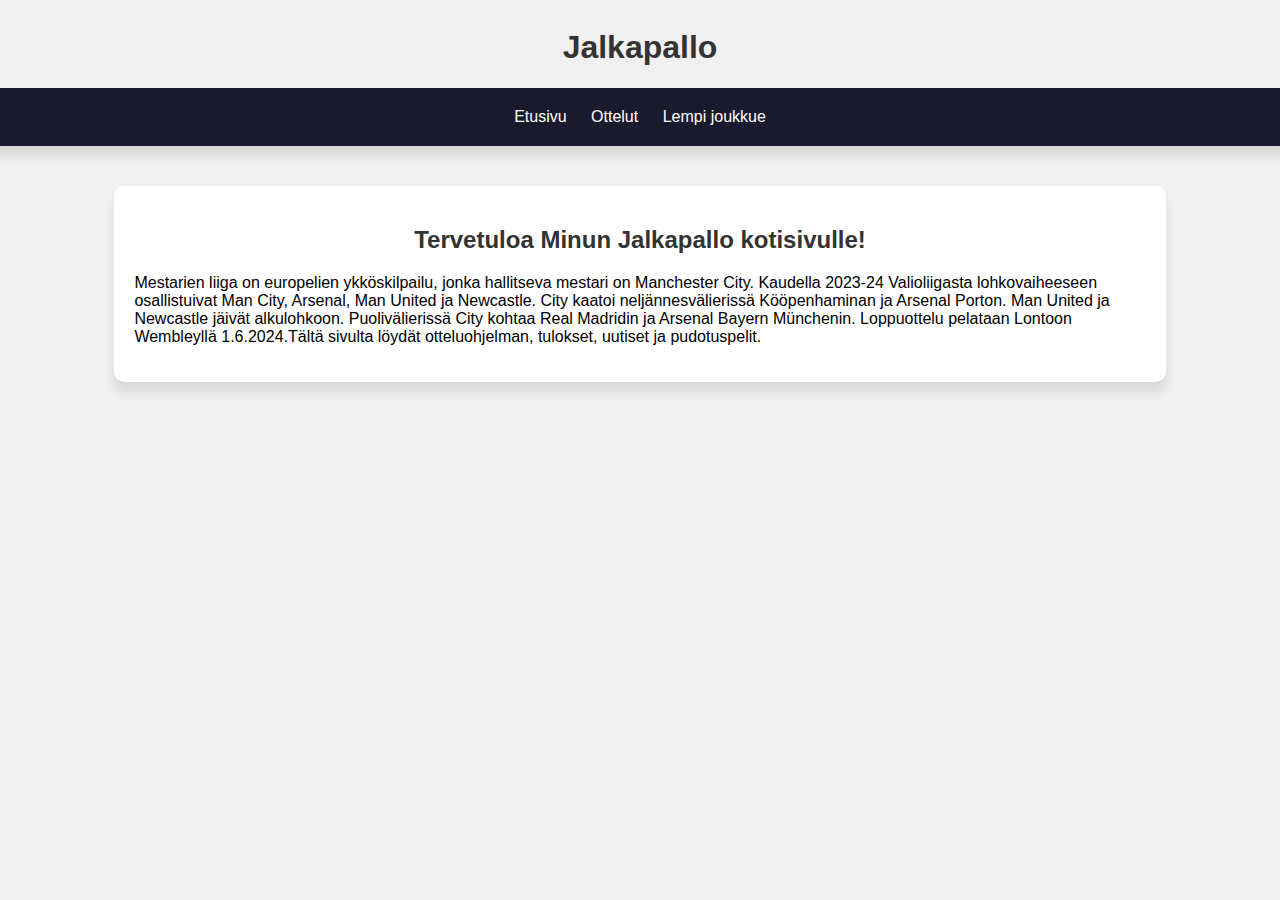
==== index.html @ 1351a6d5 "Add files via upload" ====
<!DOCTYPE html>
<html lang="en">
<head>
    <meta charset="UTF-8">
    <meta name="viewport" content="width=device-width, initial-scale=1.0">
    <link rel="stylesheet" href="styles.css">
    <title>Jalkapallo</title>
</head>
<body>
    
</body>
</html> <html></html>
<html lang="fi">
<head>
    <meta charset="UTF-8">
    <title>Football</title>
    <style>
        body {
            font-family: Arial, sans-serif;
            background-color: #f0f0f0;
            display: flex;
            flex-direction: column;
            align-items: center;
        }

        h1, h2 {
            color: #333;
            text-align: center;
        }

        .nav-main {
            background-color: #1a1a2e;
            color: #e94560;
            padding: 20px;
            text-align: center;
            width: 100%;
            box-shadow: 0px 10px 10px rgba(0,0,0,0.1);
            margin-bottom: 20px;
        }

        .nav-main a {
            margin: 0 10px;
            text-decoration: none;
            color: white;
        }

        .nav-main a:hover {
            color: #0f3460;
        }

        .content {
            margin: 20px;
            width: 80%;
            background-color: white;
            padding: 20px;
            border-radius: 10px;
            box-shadow: 0px 10px 10px rgba(0,0,0,0.1);
        }
        </style>
</head>
<body>
    <h1>Jalkapallo</h1>
    <nav class="nav-main">
        <a href="index.html">Etusivu</a>
        <a href="second.html">Ottelut</a>
        <a href="third.html">Lempi joukkue</a>
        
    </nav>
    <div class="content">
        <h2>Tervetuloa Minun Jalkapallo kotisivulle!</h2>
        <p>Mestarien liiga on europelien ykköskilpailu, jonka hallitseva mestari on Manchester City. Kaudella 2023-24 Valioliigasta lohkovaiheeseen osallistuivat Man City, Arsenal, Man United ja Newcastle. City kaatoi neljännesvälierissä Kööpenhaminan ja Arsenal Porton. Man United ja Newcastle jäivät alkulohkoon. Puolivälierissä City kohtaa Real Madridin ja Arsenal Bayern Münchenin.
         Loppuottelu pelataan Lontoon Wembleyllä 1.6.2024.Tältä sivulta löydät otteluohjelman, tulokset, uutiset ja pudotuspelit.
        </p>
    </div>
</body>
</html>
---- styles.css ----
body {
            font-family: Arial, sans-serif;
            background-color: #f0f0f0;
            display: flex;
            flex-direction: column;
            align-items: center;
        }

        h1, h2 {
            color: #333;
            text-align: center;
        }

        .nav-main {
            background-color: #1a1a2e;
            color: #e94560;
            padding: 20px;
            text-align: center;
            width: 100%;
            box-shadow: 0px 10px 10px rgba(0,0,0,0.1);
            margin-bottom: 20px;
        }

        .nav-main a {
            margin: 0 10px;
            text-decoration: none;
            color: white;
        }

        .nav-main a:hover {
            color: #0f3460;
        }

        .content {
            margin: 20px;
            width: 80%;
            background-color: white;
            padding: 20px;
            border-radius: 10px;
            box-shadow: 0px 10px 10px rgba(0,0,0,0.1);
        }
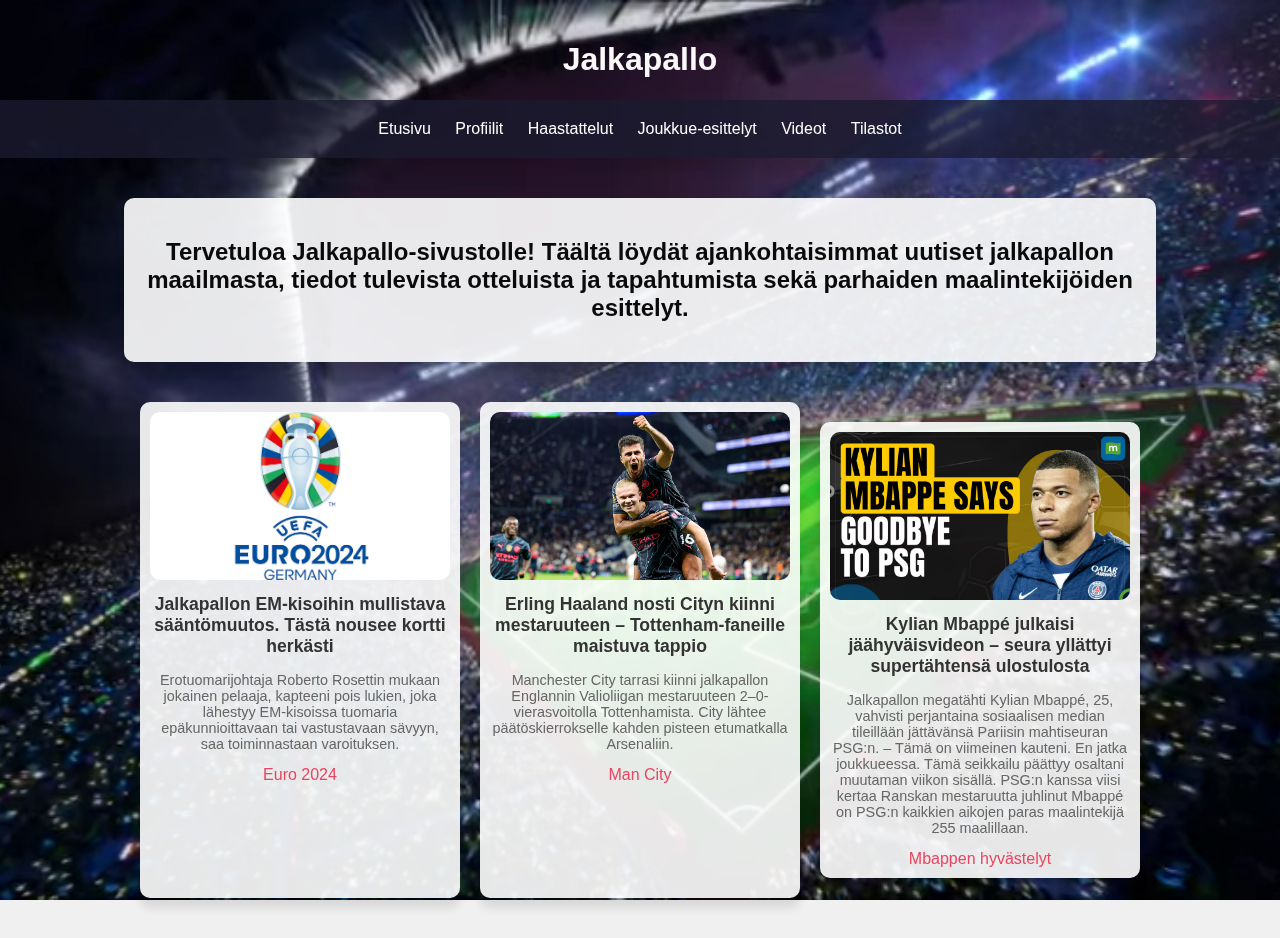
==== commit da9f6859: "Add files via upload" ====
--- a/index.html
+++ b/index.html
@@ -1,35 +1,56 @@
 <!DOCTYPE html>
-<html lang="en">
+<html lang="fi">
 <head>
     <meta charset="UTF-8">
     <meta name="viewport" content="width=device-width, initial-scale=1.0">
     <link rel="stylesheet" href="styles.css">
     <title>Jalkapallo</title>
-</head>
-<body>
-    
-</body>
-</html> <html></html>
-<html lang="fi">
-<head>
-    <meta charset="UTF-8">
-    <title>Football</title>
     <style>
+
+h1 {
+            color: #faf8f8;
+            text-align: center;
+        }
+
         body {
             font-family: Arial, sans-serif;
-            background-color: #f0f0f0;
+            margin: 0;
+            padding: 0;
+            overflow-x: hidden;
+            color: #333;
+        }
+
+        .video-container {
+            position: fixed;
+            top: 0;
+            left: 0;
+            width: 100%;
+            height: 100%;
+            overflow: hidden;
+            z-index: -1;
+        }
+
+        .video-container video {
+            position: absolute;
+            top: 50%;
+            left: 50%;
+            width: 100%;
+            height: 100%;
+            object-fit: cover;
+            transform: translate(-50%, -50%);
+        }
+
+        .content-container {
+            position: relative;
+            z-index: 1;
             display: flex;
             flex-direction: column;
             align-items: center;
-        }
-
-        h1, h2 {
-            color: #333;
-            text-align: center;
+            padding: 20px;
         }
 
         .nav-main {
-            background-color: #1a1a2e;
+            background-color: rgba(26, 26, 46, 0.8);
             color: #e94560;
             padding: 20px;
             text-align: center;
@@ -45,32 +66,105 @@
         }
 
         .nav-main a:hover {
-            color: #0f3460;
+            color: red;
         }
 
         .content {
-            margin: 20px;
-            width: 80%;
-            background-color: white;
+            background-color: rgba(255, 255, 255, 0.9);
             padding: 20px;
             border-radius: 10px;
             box-shadow: 0px 10px 10px rgba(0,0,0,0.1);
+            margin: 20px;
+            width: 80%;
         }
-        </style>
+
+        .images-container {
+            display: flex;
+            gap: 20px;
+            justify-content: center;
+            flex-wrap: wrap;
+            margin: 20px 0;
+        }
+
+        .image-item {
+            background-color: rgba(255, 255, 255, 0.9);
+            border-radius: 10px;
+            box-shadow: 0px 10px 10px rgba(0,0,0,0.1);
+            padding: 10px;
+            max-width: 300px;
+            text-align: center;
+        }
+
+        .image-item img {
+            width: 100%;
+            border-radius: 10px;
+        }
+
+        .image-item h5 {
+            margin: 10px 0;
+            font-size: 1.1em;
+            color: #333;
+        }
+
+        .image-item p {
+            font-size: 0.9em;
+            color: #666;
+        }
+
+        .image-item a {
+            color: #e94560;
+            text-decoration: none;
+        }
+
+        .image-item a:hover {
+            text-decoration: underline;
+        }
+    </style>
 </head>
 <body>
-    <h1>Jalkapallo</h1>
-    <nav class="nav-main">
-        <a href="index.html">Etusivu</a>
-        <a href="second.html">Ottelut</a>
-        <a href="third.html">Lempi joukkue</a>
-        
-    </nav>
-    <div class="content">
-        <h2>Tervetuloa Minun Jalkapallo kotisivulle!</h2>
-        <p>Mestarien liiga on europelien ykköskilpailu, jonka hallitseva mestari on Manchester City. Kaudella 2023-24 Valioliigasta lohkovaiheeseen osallistuivat Man City, Arsenal, Man United ja Newcastle. City kaatoi neljännesvälierissä Kööpenhaminan ja Arsenal Porton. Man United ja Newcastle jäivät alkulohkoon. Puolivälierissä City kohtaa Real Madridin ja Arsenal Bayern Münchenin.
-         Loppuottelu pelataan Lontoon Wembleyllä 1.6.2024.Tältä sivulta löydät otteluohjelman, tulokset, uutiset ja pudotuspelit.
-        </p>
+    <div class="video-container">
+        <video autoplay loop muted playsinline>
+            <source src="video.mp4" type="video/mp4">
+        </video>
+    </div>
+    <div class="content-container">
+        <h1>Jalkapallo</h1>
+        <nav class="nav-main">
+            <a href="index.html">Etusivu</a>
+            <a href="second.html">Profiilit</a>
+            <a href="third.html">Haastattelut</a>
+            <a href="fourth.html">Joukkue-esittelyt</a>
+            <a href="fifth.html">Videot</a>
+            <a href="sixth.html">Tilastot</a>
+        </nav>
+        <div class="content">
+            <h2>Tervetuloa Jalkapallo-sivustolle! Täältä löydät ajankohtaisimmat uutiset jalkapallon maailmasta, tiedot tulevista otteluista ja tapahtumista sekä parhaiden maalintekijöiden esittelyt.</h2>
+        </div>
+        <div class="images-container">
+            <div class="image-item">
+                <img src="Euro 2024.jpg" alt="Euro 2024">
+                <h5>Jalkapallon EM-kisoihin mullistava sääntömuutos. Tästä nousee kortti herkästi</h5>
+                <p>Erotuomarijohtaja Roberto Rosettin mukaan jokainen pelaaja, kapteeni pois lukien, joka lähestyy EM-kisoissa tuomaria epäkunnioittavaan tai vastustavaan sävyyn, saa toiminnastaan varoituksen.</p>
+                <a href="https://www.mtvuutiset.fi/artikkeli/jalkapallon-em-kisoihin-mullistava-saantomuutos-tasta-nousee-kortti-herkasti/8938008#gs.8war85">Euro 2024</a>
+            </div>
+            <div class="image-item">
+                <img src="man city.jpg" alt="Manchester City">
+                <h5>Erling Haaland nosti Cityn kiinni mestaruuteen – Tottenham-faneille maistuva tappio</h5>
+                <p>Manchester City tarrasi kiinni jalkapallon Englannin Valioliigan mestaruuteen 2–0-vierasvoitolla Tottenhamista. City lähtee päätöskierrokselle kahden pisteen etumatkalla Arsenaliin.</p>
+                <a href="https://www.mtvuutiset.fi/artikkeli/erling-haaland-nosti-cityn-kiinni-mestaruuteen-tottenham-faneille-maistuva-tappio/8938140#gs.8w9rho">Man City</a>
+            </div>
+            <div class="images-container">
+               <div class="image-item">
+                <img src="Kylian-Mbappe-TT.avif" alt="Mappen hyvästelyt">
+                <h5>Kylian Mbappé julkaisi jäähyväisvideon – seura yllättyi supertähtensä ulostulosta</h5>
+                <p>Jalkapallon megatähti Kylian Mbappé, 25, vahvisti perjantaina sosiaalisen median tileillään jättävänsä Pariisin mahtiseuran PSG:n.
+
+                    – Tämä on viimeinen kauteni. En jatka joukkueessa. Tämä seikkailu päättyy osaltani muutaman viikon sisällä.
+                    PSG:n kanssa viisi kertaa Ranskan mestaruutta juhlinut Mbappé on PSG:n kaikkien aikojen paras maalintekijä 255 maalillaan.</p>
+                <a href="https://yle.fi/a/74-20088160">Mbappen hyvästelyt</a>
+               </div>
+             
+           
     </div>
 </body>
-</html>+</html>
--- a/styles.css
+++ b/styles.css
@@ -1,42 +1,79 @@
 
-        body {
-            font-family: Arial, sans-serif;
-            background-color: #f0f0f0;
-            display: flex;
-            flex-direction: column;
-            align-items: center;
-        }
+body {
+    font-family: Arial, sans-serif;
+    background-color: #f0f0f0;
+    display: flex;
+    flex-direction: column;
+    align-items: center;
+}
 
-        h1, h2 {
-            color: #333;
-            text-align: center;
-        }
+h1, h2 {
+    color: #0a0a0a;
+    text-align: center;
+}
 
-        .nav-main {
-            background-color: #1a1a2e;
-            color: #e94560;
-            padding: 20px;
-            text-align: center;
-            width: 100%;
-            box-shadow: 0px 10px 10px rgba(0,0,0,0.1);
-            margin-bottom: 20px;
-        }
+.nav-main {
+    background-color: #1a1a2e;
+    color: #e94560;
+    padding: 20px;
+    text-align: center;
+    width: 100%;
+    box-shadow: 0px 10px 10px rgba(0,0,0,0.1);
+    margin-bottom: 20px;
+}
 
-        .nav-main a {
-            margin: 0 10px;
-            text-decoration: none;
-            color: white;
-        }
+.nav-main a {
+    margin: 0 10px;
+    text-decoration: none;
+    color: white;
+}
 
-        .nav-main a:hover {
-            color: #0f3460;
-        }
+.nav-main a:hover {
+    color: #0f3460;
+}
 
-        .content {
-            margin: 20px;
-            width: 80%;
-            background-color: white;
-            padding: 20px;
-            border-radius: 10px;
-            box-shadow: 0px 10px 10px rgba(0,0,0,0.1);
-        }+.content {
+    margin: 20px;
+    width: 80%;
+    background-color: white;
+    padding: 20px;
+    border-radius: 10px;
+    box-shadow: 0px 10px 10px rgba(0,0,0,0.1);
+}
+
+
+.container{
+    height: 100vh;
+    display: flex;
+    justify-content: center;
+    align-items: center;
+    gap: 3em;
+    flex-grow: 1;
+
+
+}
+.div2, .div3{
+    width: 21em;
+    height: 25em;
+    background-color: white;
+}
+
+.background-clip{
+    position: absolute;
+    right: 0;
+    bottom: 0;
+    z-index: -1;
+     }
+@media (min-aspect-ratio:16/9) {
+    .background.clip{
+        width: 100%;
+        height: auto;
+
+    }
+}
+@media (max-aspect-ratio:16/9) {
+    .background-clip{
+        width: auto;
+        height: 100%;
+    }
+}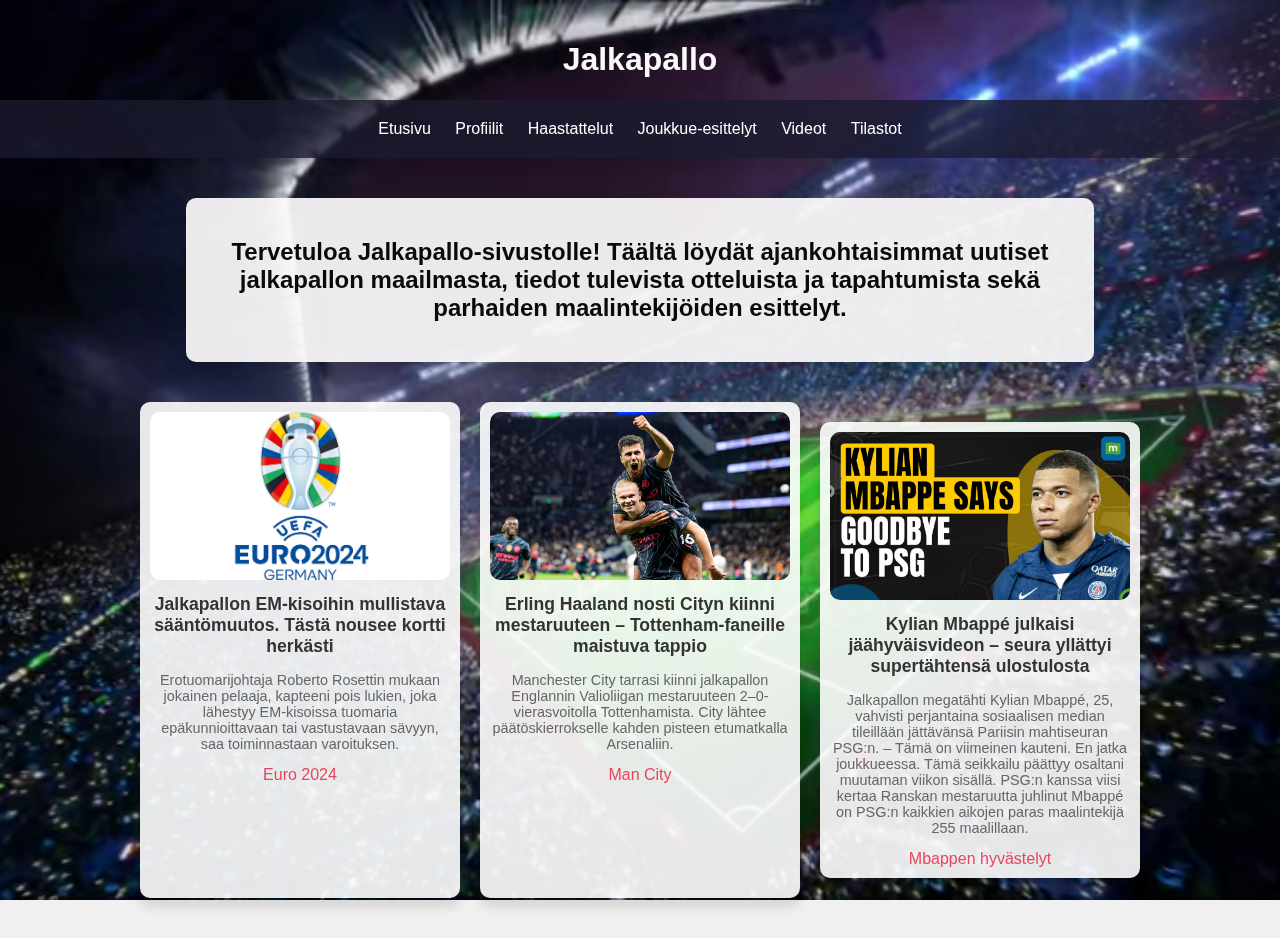
==== commit 1a6937be: "Add files via upload" ====
--- a/index.html
+++ b/index.html
@@ -69,13 +69,12 @@
             color: red;
         }
 
-        .content {
-            background-color: rgba(255, 255, 255, 0.9);
-            padding: 20px;
+        .content{
+            background-color: rgba(251, 249, 249, 0.934);
             border-radius: 10px;
             box-shadow: 0px 10px 10px rgba(0,0,0,0.1);
             margin: 20px;
-            width: 80%;
+            width: 70%;
         }
 
         .images-container {
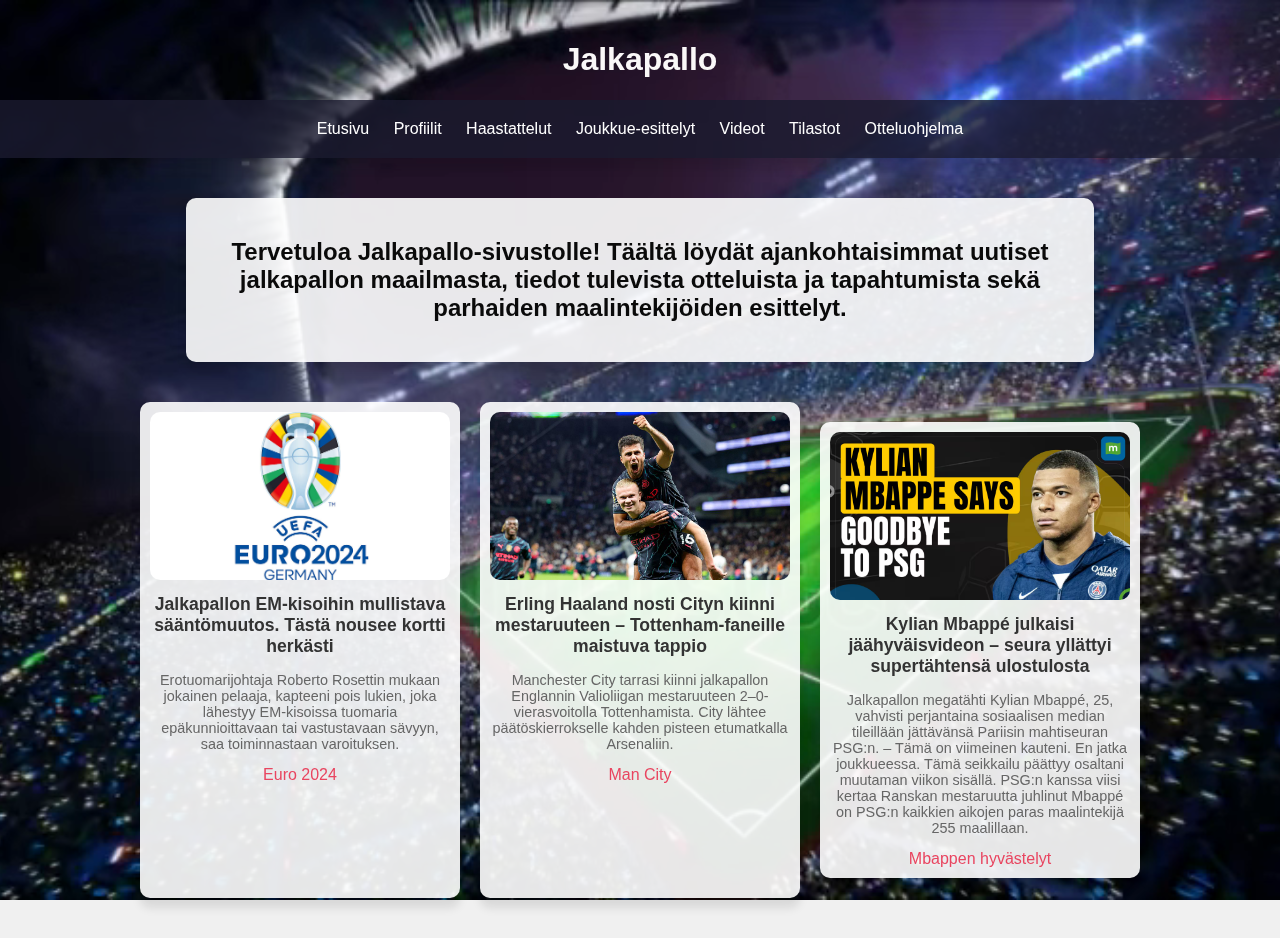
==== commit 0ffe32fc: "Add files via upload" ====
--- a/index.html
+++ b/index.html
@@ -70,7 +70,7 @@
         }
 
         .content{
-            background-color: rgba(251, 249, 249, 0.934);
+            background-color: rgba(255, 255, 255, 0.9);
             border-radius: 10px;
             box-shadow: 0px 10px 10px rgba(0,0,0,0.1);
             margin: 20px;
@@ -135,6 +135,7 @@
             <a href="fourth.html">Joukkue-esittelyt</a>
             <a href="fifth.html">Videot</a>
             <a href="sixth.html">Tilastot</a>
+            <a href="seven.html">Otteluohjelma</a>
         </nav>
         <div class="content">
             <h2>Tervetuloa Jalkapallo-sivustolle! Täältä löydät ajankohtaisimmat uutiset jalkapallon maailmasta, tiedot tulevista otteluista ja tapahtumista sekä parhaiden maalintekijöiden esittelyt.</h2>
